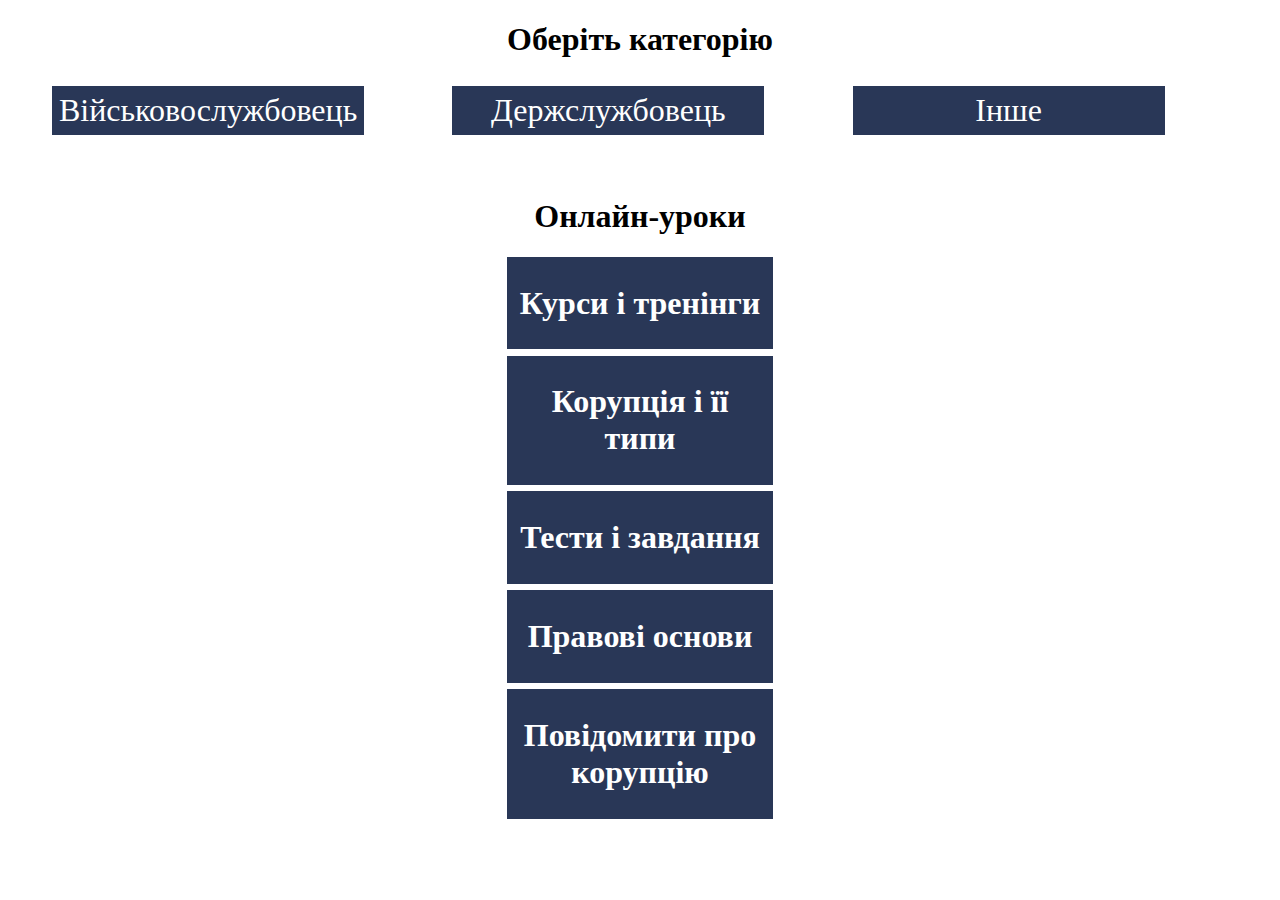
==== Навчальна платформа/index.html @ f6878aff "rename" ====
<!DOCTYPE html>
<html>
<head>
    <title>Навчальна платформа</title>
    <link rel="stylesheet" type="text/css" href="styles.css">
</head>
<body>
<h1 class="main">Оберіть категорію</h1>
<div class="categ">
        <input type="radio" id="1" name="categ" value="1">
        <label for="1">Військовослужбовець</label>

        <input type="radio" id="2" name="categ" value="2">
        <label for="2">Держслужбовець</label>

        <input type="radio" id="3" name="categ" value="3">
        <label for="3">Інше</label>
    </div>


<br>
<br>
<div class="main">
<h1>Онлайн-уроки</h1>
<div><h1><a href="courses.html">Курси і тренінги</a></h1></div>
<div><h1><a href="corup.html">Корупція і її типи</a></h1></div>
<div><h1><a href="test.html">Тести і завдання</a></h1></div>
<div><h1><a href="https://zakon.rada.gov.ua/laws/show/1700-18#Text">Правові основи</a></h1></div>
<div><h1><a href="">Повідомити про корупцію</a></h1></div>
</div>
</body>
</html>
---- Навчальна платформа/styles.css ----
.main div {
	background-color:#293757;
	width:20%;
	text-align:center;
	margin: 0.5% auto;
	padding:0.5%;
  
}
.main h1, h1.main, .lessons h1{
	text-align:center;
}
div  a{
	color: #ffffff;
	text-decoration: none;
}

.lessons div{
	background-color:#293757;
	width:20%;
	text-align:center;
	font-size:150%;
	padding:0.5%;
}


.categ {
            display: flex;
            justify-content: space-between;
			background-color:#ffffff;
			width:95%;
        }
      
   .categ     input[type="radio"] {
            display: none;
        }
    .categ    input[type="radio"] + label {
			width:20%;
     background-color:#293757;
	font-size:200%;
	color:#ffffff;
	width:25%;
	text-align:center;
	margin: 0.5% auto;
	padding:0.5%;
        }
      
        input[type="radio"]:checked + label {
            background: #9babd0;
        }
	.arrow-button {
	position: absolute;
	right:0%;
	top:0%;
  font-size: 200%;
  padding: 1%;
  background-color:#293757;
  color: #ffffff;
	text-decoration: none;
}
table.course {
	margin:3%;
	border-collapse: collapse;
}
table.course a{
	text-decoration: none;
	color: #293757;
}
table.course td {
	color: #293757;
	font-size: 75%;
	padding:1%;
	transition: padding 0.5s ease, transform 0.5s ease;
	box-sizing: border-box

}

table.course td:nth-child(even) {
	background-color: #b6c2dd;
}
table.course td:nth-child(2) {
	width:10%;
}
table.course tr {
	transition: transform 0.3s ease;
}
table.course td:hover {
	padding: 2%;
}
table.course tr:hover {
	color: #293757;
	background-color: #9babd0;
	transform: scale(1.1);
}


.reg {
  padding: 0.5%;
  background-color: #b6c2dd;
  box-sizing:border-box;
}

/* Full-width input fields */
.reg input[type=text], .reg input[type=password], .reg input[type=email] {
  width: 95%;
  padding: 0.5%;
  margin: 1%;
  border: none;
  background-color: #e1effa;
}

.reg input[type=text]:focus, .reg input[type=password]:focus, .reg input[type=email]:focus {
   background-color: #d2e8fa;
}

.reg input[type=submit] {
  background-color: #c8d2e8;
  color: #ffffff;
  padding: 1%;
  border: none;
  cursor: pointer;
  width: 100%;
}

.reg input[type=submit]:hover {
  border: 1px solid #ffffff;
}
.reg input[type=checkbox]{
  margin:2%;
}
.reg label {
	font-size:150%;
	padding:2%;
}
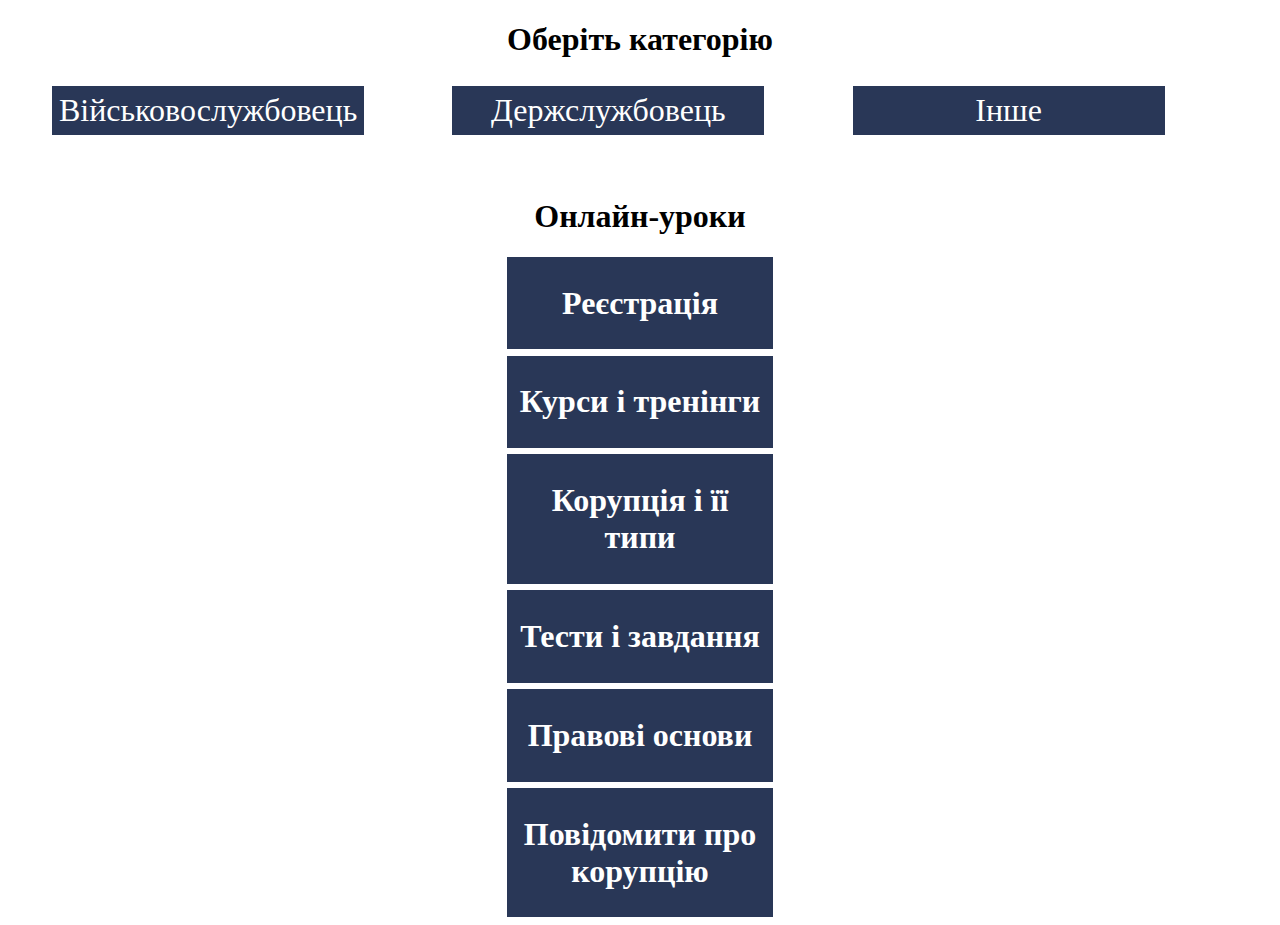
==== commit e9906d16: "Add files via upload" ====
--- a/Навчальна платформа/index.html
+++ b/Навчальна платформа/index.html
@@ -22,6 +22,7 @@
 <br>
 <div class="main">
 <h1>Онлайн-уроки</h1>
+<div><h1><a href="registr.html">Реєстрація</a></h1></div>
 <div><h1><a href="courses.html">Курси і тренінги</a></h1></div>
 <div><h1><a href="corup.html">Корупція і її типи</a></h1></div>
 <div><h1><a href="test.html">Тести і завдання</a></h1></div>
--- a/Навчальна платформа/styles.css
+++ b/Навчальна платформа/styles.css
@@ -22,6 +22,9 @@
 	font-size:150%;
 	padding:0.5%;
 }
+ div.disabled{
+	background-color:#d8d8d8;
+}
 
 
 .categ {
@@ -45,7 +48,7 @@
 	padding:0.5%;
         }
       
-        input[type="radio"]:checked + label {
+    .categ    input[type="radio"]:checked + label {
             background: #9babd0;
         }
 	.arrow-button {
@@ -100,7 +103,6 @@
   box-sizing:border-box;
 }
 
-/* Full-width input fields */
 .reg input[type=text], .reg input[type=password], .reg input[type=email] {
   width: 95%;
   padding: 0.5%;
@@ -113,7 +115,7 @@
    background-color: #d2e8fa;
 }
 
-.reg input[type=submit] {
+.reg input[type=submit], .question button {
   background-color: #c8d2e8;
   color: #ffffff;
   padding: 1%;
@@ -133,3 +135,55 @@
 	padding:2%;
 }
 
+.correct  {
+		background-color:#92db99;
+}
+
+.wr {
+	background-color:#d58980;
+}
+
+.question	{
+	box-sizing:border-box;
+	background-color:#f6f6f6;
+	margin:0.5%;
+	padding:0.5%;
+}
+.question img {
+	width:30%;
+	height:50%;
+	padding:0.5%;
+	display: block;
+    margin-left: auto;
+    margin-right: auto;     
+}
+.question h3{
+	background-color:#ececec;
+	width:80%;
+	text-align:center;
+	margin: 0.5% auto;
+	padding:0.5%;
+}
+
+.answ {
+            display: flex;
+        }
+      
+   .answ     input[type="radio"] {
+            display: none;
+        }
+    .answ   input[type="radio"] + label {
+	width:60%;
+    background-color:#d8d8d8;
+	font-size:100%;
+	color:#293757;
+	text-align:center;
+	margin: 0.5% auto;
+	padding:0.5%;
+        }
+      
+     .answ    input[type="radio"]:checked + label {
+            background-color: #9babd0;
+        }
+		
+		